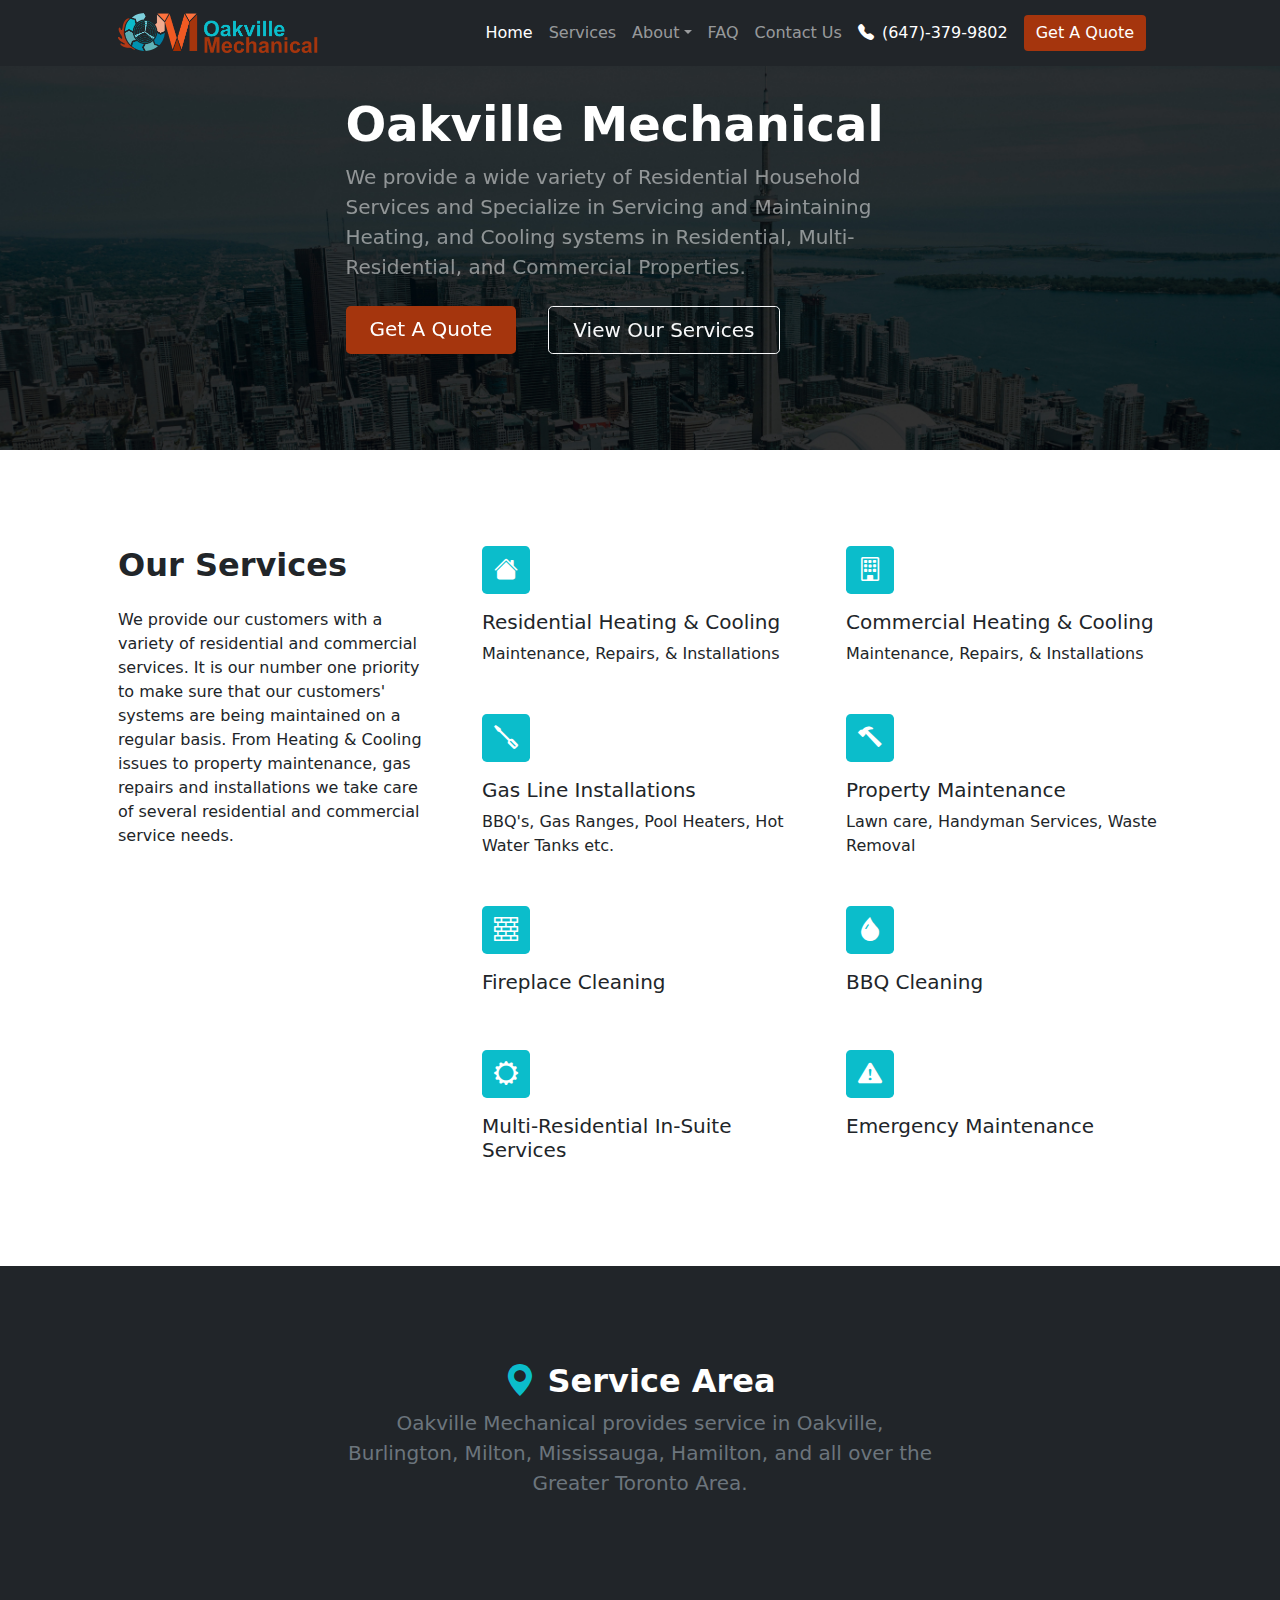
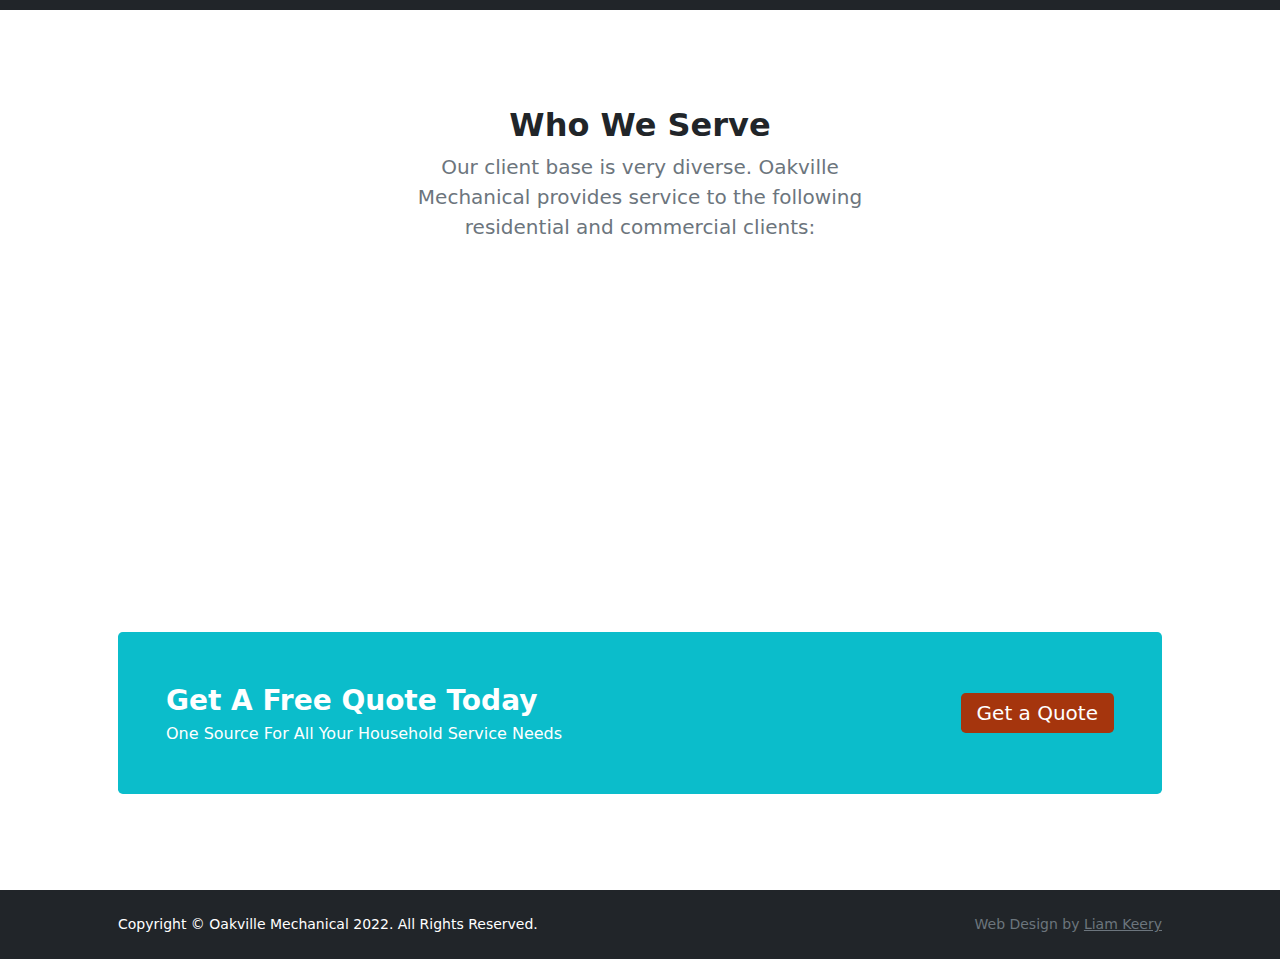
==== index.html @ 13b6da1f "Web upload" ====
<!DOCTYPE html>
<html lang="en">
    <head>
        <meta charset="utf-8" />
        <meta name="viewport" content="width=device-width, initial-scale=1, shrink-to-fit=no" />
        <meta name="description" content="" />
        <meta name="author" content="" />
        <title>Oakville Mechanical</title>
        <!-- Favicon-->
        <link rel="icon" type="image/x-icon" href="assets/favicon.ico" />
        <!-- Bootstrap icons-->
        <link href="https://cdn.jsdelivr.net/npm/bootstrap-icons@1.5.0/font/bootstrap-icons.css" rel="stylesheet" />
        <!-- Core theme CSS (includes Bootstrap)-->
        <link href="css/styles.css" rel="stylesheet" />
        <!-- Custom CSS -->
        <link rel="stylesheet" href="css/main.css">
        <!-- AOS -->
        <link href="https://unpkg.com/aos@2.3.1/dist/aos.css" rel="stylesheet">
        <script src="https://unpkg.com/aos@2.3.1/dist/aos.js"></script>
    </head>
    <body class="d-flex flex-column h-100">
        <main class="flex-shrink-0">
            <!-- Navigation-->
            <nav class="navbar fixed-top navbar-expand-lg navbar-dark bg-dark p-2">
                <div class="container px-5">
                    <a class="navbar-brand" href="index.html">
                        <img class="img-fluid nav-logo" src="images/oakville_mechanical_logo_full.png" alt="Oakville Mechanical">
                    </a>
                    <button class="navbar-toggler" type="button" data-bs-toggle="collapse" data-bs-target="#navbarSupportedContent" aria-controls="navbarSupportedContent" aria-expanded="false" aria-label="Toggle navigation"><span class="navbar-toggler-icon"></span></button>
                    <div class="collapse navbar-collapse" id="navbarSupportedContent">
                        <ul class="navbar-nav ms-auto mb-2 mb-lg-0">
                            <li class="nav-item"><a class="nav-link active" href="index.html">Home</a></li>
                            <li class="nav-item"><a class="nav-link" href="index.html#services">Services</a></li>
                            <li class="nav-item dropdown">
                                <a class="nav-link dropdown-toggle" id="navbarDropdownBlog" href="#" role="button" data-bs-toggle="dropdown" aria-expanded="false">About</a>
                                <ul class="dropdown-menu dropdown-menu-end" aria-labelledby="navbarDropdownBlog">
                                    <li><a class="dropdown-item" href="index.html#service-area">Service Area</a></li>
                                    <li><a class="dropdown-item" href="index.html#clients">Who We Serve</a></li>
                                </ul>
                            </li>
                            <li class="nav-item"><a class="nav-link" href="faq.html">FAQ</a></li>
                            <li class="nav-item"><a class="nav-link" href="contact.html">Contact Us</a></li>
                            <li class="text-white align-items-center d-flex nav-phone"><i class="bi bi-telephone-fill px-2"></i><a class="text-white phone" href="tel:6473799802">(647)-379-9802</a></li>
                        </ul>
                        <a class="btn btn-primary mx-3 nav-quote" href="contact.html">Get A Quote</a>
                        
                    </div>
                </div>
            </nav>
            <!-- Header-->
            <header class="py-5" id="hero">
                <div class="container px-5">
                    <div class="row gx-5 align-items-center justify-content-center">
                        <div class="col-lg-8 col-xl-7 col-xxl-6">
                            <div class="my-5 text-center text-xl-start" data-aos="fade-up" data-aos-duration="2000">
                                <h1 class="display-5 fw-bolder text-white mb-2 mt-2">Oakville Mechanical</h1>
                                <p class="lead fw-normal text-white-50 mb-4">We provide a wide variety of Residential Household Services and Specialize in Servicing and Maintaining  Heating, and Cooling systems in Residential, Multi-Residential, and Commercial Properties.</p>
                                <div class="d-grid gap-3 d-sm-flex justify-content-sm-center justify-content-xl-start">
                                    <a class="btn btn-primary btn-lg px-4 me-sm-3" href="contact.html">Get A Quote</a>
                                    <a class="btn btn-outline-light btn-lg px-4" href="#services">View Our Services</a>
                                </div>
                            </div>
                        </div>
                        <!-- <div class="col-xl-5 col-xxl-6 d-none d-xl-block text-center"><img class="img-fluid rounded-3 my-5" src="images/toronto.jpg" alt="GTA" /></div> -->
                    </div>
                </div>
            </header>
            <!-- Features section-->
            <section class="py-5" id="services">
                <div class="container px-5 my-5">
                    <div class="row gx-5">
                        <div class="col-lg-4 mb-5 mb-lg-0">
                            <h2 class="fw-bolder mb-4">Our Services</h2>
                            <p>We provide our customers with a variety of residential and commercial services. It is our number one priority to make sure that our customers' systems are being maintained on a regular basis. From Heating & Cooling issues to property maintenance, gas repairs and installations we take care of several residential and commercial service needs.</p>
                        </div>
                        <div class="col-lg-8">
                            <div class="row gx-5 row-cols-1 row-cols-md-2">
                                <div class="col mb-5 h-100">
                                    <div class="feature bg-om bg-gradient text-white rounded-3 mb-3"><i class="bi bi-house-fill"></i>
                                    </div>
                                    <h2 class="h5">Residential Heating & Cooling</h2>
                                    <p class="mb-0">Maintenance, Repairs, &amp; Installations</p>
                                </div>
                                <div class="col mb-5 h-100">
                                    <div class="feature bg-om bg-gradient text-white rounded-3 mb-3"><i class="bi bi-building"></i></div>
                                    <h2 class="h5">Commercial Heating & Cooling</h2>
                                    <p class="mb-0">Maintenance, Repairs, &amp; Installations</p>
                                </div>
                                <div class="col mb-5 mb-md-0 h-100">
                                    <div class="feature bg-om bg-gradient text-white rounded-3 mb-3"><i class="bi bi-screwdriver"></i></div>
                                    <h2 class="h5">Gas Line Installations</h2>
                                    <p class="mb-0">BBQ's, Gas Ranges, Pool Heaters, Hot Water Tanks etc.</p>
                                </div>
                                <div class="col h-100">
                                    <div class="feature bg-om bg-gradient text-white rounded-3 mb-3"><i class="bi bi-hammer"></i></div>
                                    <h2 class="h5">Property Maintenance</h2>
                                    <p class="mb-0">Lawn care, Handyman Services, Waste Removal</p>
                                </div>
                            </div>
                            <div class="row mt-5 gx-5 row-cols-1 row-cols-md-2">
                                <div class="col mb-5 h-100">
                                    <div class="feature bg-om bg-gradient text-white rounded-3 mb-3"><i class="bi bi-bricks"></i></div>
                                    <h2 class="h5">Fireplace Cleaning</h2>
                                   
                                </div>
                                <div class="col mb-5 h-100">
                                    <div class="feature bg-om bg-gradient text-white rounded-3 mb-3"><i class="bi bi-droplet-fill"></i></div>
                                    <h2 class="h5">BBQ Cleaning</h5>
                                </div>
                                <div class="col mb-5 mb-md-0 h-100">
                                    <div class="feature bg-om bg-gradient text-white rounded-3 mb-3"><i class="bi bi-gear-wide"></i></div>
                                    <h2 class="h5">Multi-Residential In-Suite Services</h2>
                                    
                                </div>
                                <div class="col h-100">
                                    <div class="feature bg-om bg-gradient text-white rounded-3 mb-3"><i class="bi bi-exclamation-triangle-fill"></i></div>
                                    <h2 class="h5">Emergency Maintenance</h2>
                                    
                                </div>
                            </div>
                        </div>
                    </div>
                </div>
            </section>
            <!-- Testimonial section-->
            <div class="py-5 bg-dark" id="service-area">
                <div class="container px-5 my-5">
                    <div class="row gx-5 justify-content-center">
                        <div class="col-lg-10 col-xl-7">
                            <div class="text-center">
                                <h2 class="fw-bolder text-white"><i class="bi bi-geo-alt-fill" style="color: #0bbdcb;"></i>&nbsp;Service Area</h2>
                                <p class="lead fw-normal text-muted">Oakville Mechanical provides service in Oakville, Burlington, Milton, Mississauga, Hamilton, and all over the Greater Toronto Area.</p>
                            </div>
                        </div>
                    </div>
                </div>
            </div>
            <!-- Blog preview section-->
            <section class="py-5" id="clients">
                <div class="container px-5 my-5">
                    <div class="row gx-5 justify-content-center">
                        <div class="col-lg-8 col-xl-6">
                            <div class="text-center">
                                <h2 class="fw-bolder">Who We Serve</h2>
                                <p class="lead fw-normal text-muted mb-5">Our client base is very diverse. Oakville Mechanical provides service to the following residential and commercial clients:</p>
                            </div>
                        </div>
                    </div>
                    <div class="row gx-5">
                        <div class="row justify-content-center mb-3">
                            <div class="col-sm-4 mb-3" data-aos="fade-up" data-aos-duration="1000" data-aos-offset="200">
                              <div class="card">
                                <div class="card-body">
                                  <h5 class="card-title text-center"><i class="bi bi-check-circle-fill" style="padding-right: 8px;"></i>Home Owners</h5>
                                  
                                </div>
                              </div>
                            </div>
                            <div class="col-sm-4" data-aos="fade-up" data-aos-duration="1000" data-aos-offset="200">
                              <div class="card">
                                <div class="card-body">
                                  <h5 class="card-title text-center"><i class="bi bi-check-circle-fill" style="padding-right: 8px;"></i>Business Owners</h5>
                                  
                                </div>
                              </div>
                            </div>
                          </div>
                          <div class="row justify-content-center mb-3">
                            <div class="col-sm-4 mb-3" data-aos="fade-up" data-aos-duration="1000" data-aos-offset="200">
                              <div class="card">
                                <div class="card-body">
                                  <h5 class="card-title text-center"><i class="bi bi-check-circle-fill" style="padding-right: 8px;"></i>Developers</h5>
                                  
                                </div>
                              </div>
                            </div>
                            <div class="col-sm-4" data-aos="fade-up" data-aos-duration="1000" data-aos-offset="200">
                              <div class="card">
                                <div class="card-body">
                                  <h5 class="card-title text-center"><i class="bi bi-check-circle-fill" style="padding-right: 8px;"></i>Property Managers</h5>
                                </div>
                              </div>
                            </div>
                          </div>
                          <div class="row justify-content-center mb-3">
                            <div class="col-sm-4 mb-3" data-aos="fade-up" data-aos-duration="1000" data-aos-offset="200">
                              <div class="card">
                                <div class="card-body">
                                  <h5 class="card-title text-center"><i class="bi bi-check-circle-fill" style="padding-right: 8px;"></i>Facility Managers</h5>
                                  
                                </div>
                              </div>
                            </div>
                            <div class="col-sm-4" data-aos="fade-up" data-aos-duration="1000" data-aos-offset="200">
                              <div class="card">
                                <div class="card-body">
                                  <h5 class="card-title text-center"><i class="bi bi-check-circle-fill" style="padding-right: 8px;"></i>High-Rise Residential</h5>
                                  
                                </div>
                              </div>
                            </div>
                          </div>
                    </div>
                    <!-- Call to action-->
                    <aside class="bg-om bg-gradient rounded-3 p-4 p-sm-5 mt-5">
                        <div class="d-flex align-items-center justify-content-between flex-column flex-xl-row text-center text-xl-start">
                            <div class="mb-4 mb-xl-0">
                                <div class="fs-3 fw-bold text-white">Get A Free Quote Today</div>
                                <div class="text-white">One Source For All Your Household Service Needs</div>
                            </div>
                            <div class="ms-xl-4">
                                    <a href="contact.html" class="btn-lg btn-primary" style="text-decoration: none;" id="button-newsletter">Get a Quote</a>      
                            </div>
                        </div>
                    </aside>
                </div>
            </section>
        </main>
        <!-- Footer-->
        <footer class="bg-dark py-4 mt-auto">
            <div class="container px-5">
                <div class="row align-items-center justify-content-between flex-column flex-sm-row">
                    <div class="col-auto"><div class="small m-0 text-white">Copyright &copy; Oakville Mechanical 2022. All Rights Reserved.</div></div>
                    <div class="col-auto">
                        <!-- <a class="link-light small" href="#!">Privacy</a>
                        <span class="text-white mx-1">&middot;</span>
                        <a class="link-light small" href="#!">Terms</a>
                        <span class="text-white mx-1">&middot;</span>
                        <a class="link-light small" href="#!">Contact</a> -->
                        <div class="small m-0 text-muted">Web Design by <a class="text-muted" href="http://liamkeery.com">Liam Keery</a></div>
                    </div>
                </div>
            </div>
        </footer>
        <!-- Bootstrap core JS-->
        <script src="https://cdn.jsdelivr.net/npm/bootstrap@5.1.3/dist/js/bootstrap.bundle.min.js"></script>
        <!-- Core theme JS-->
        <script src="js/scripts.js"></script>
        <!-- AOS -->
        <script>
            AOS.init();
        </script>
    </body>
</html>
---- css/main.css ----
html {
    scroll-behavior: smooth;
  }

.nav-logo {
    max-width: 200px;
}

.btn-primary {
    background: #a5350d !important;
    border: 0 !important;
}

.bi-check-circle-fill {
    color: green !important;
}

#hero {
    background:url('/images/toronto.jpg');
    background-size: cover;
    background-position: top;
}

.phone {
    text-decoration: none;
}

.phone:hover {
    text-decoration: underline;
}

.bg-om {
    background: #0bbdcb !important;
}

/* Extra small devices (phones, 600px and down) */
@media only screen and (max-width: 600px) {
    .nav-phone {
        padding-top: 8px !important;
        padding-bottom: 8px !important;
    }

    .nav-quote {
        margin-bottom: 16px !important;
    }
}
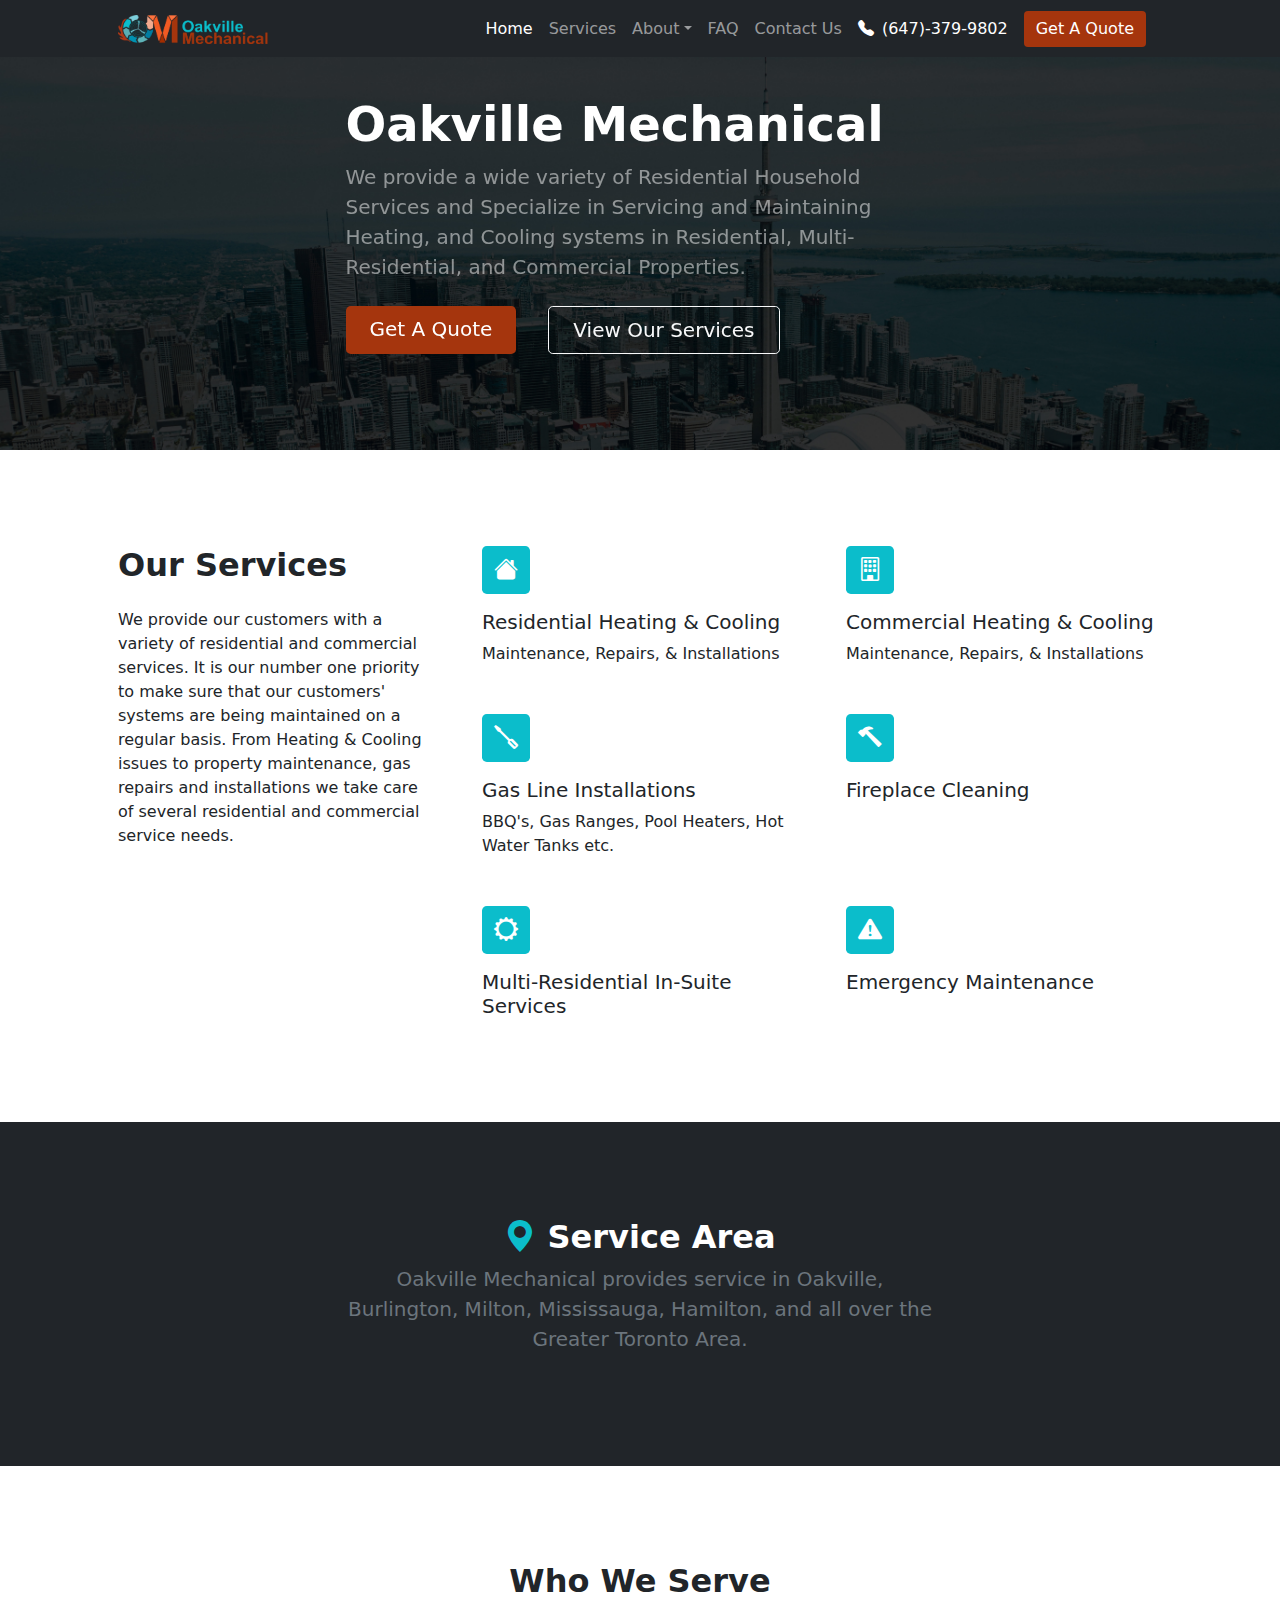
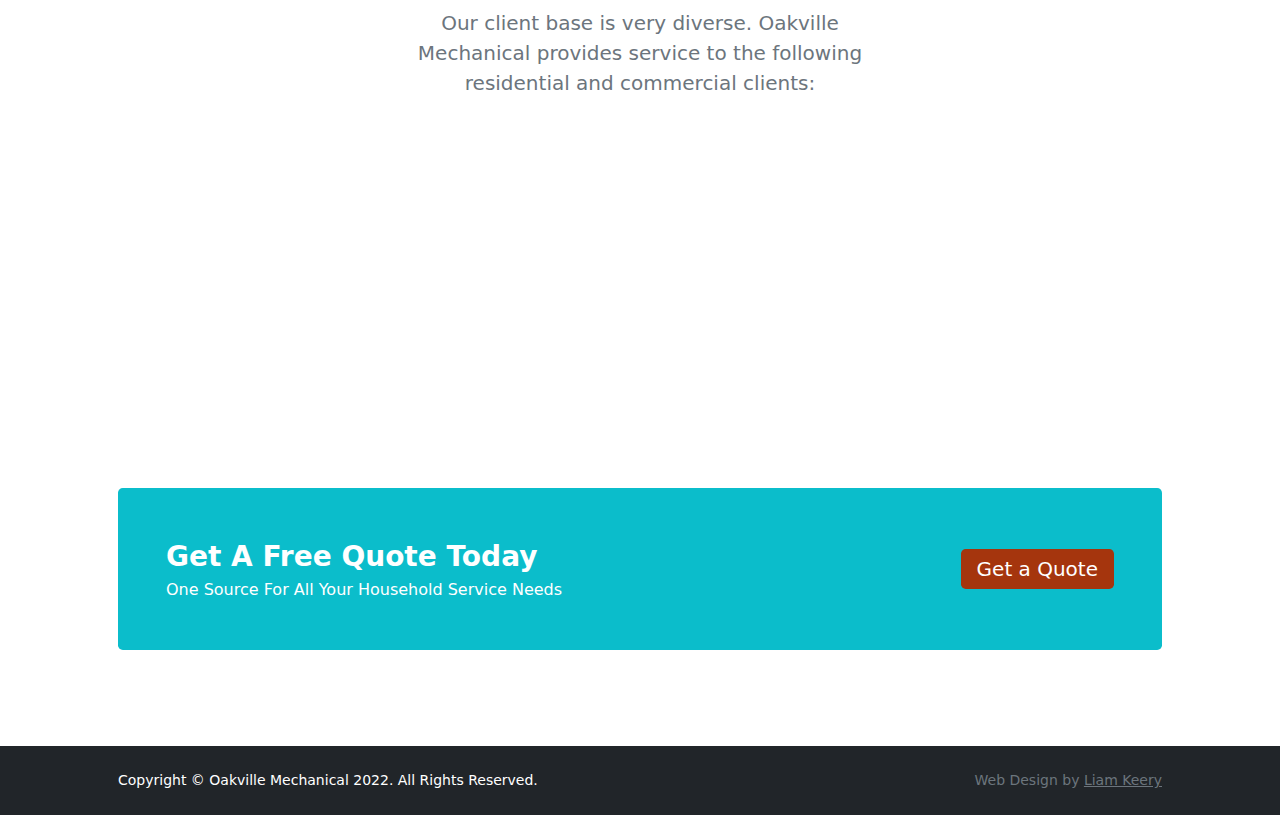
==== commit 3ab2bacc: "Small update" ====
--- a/index.html
+++ b/index.html
@@ -2,14 +2,25 @@
 <html lang="en">
     <head>
         <meta charset="utf-8" />
-        <meta name="viewport" content="width=device-width, initial-scale=1, shrink-to-fit=no" />
-        <meta name="description" content="" />
-        <meta name="author" content="" />
-        <title>Oakville Mechanical</title>
+        <meta name="viewport" content="width=device-width, initial-scale=1,
+            shrink-to-fit=no" />
+        <meta name="description" content="Oakville Mechanical provides a wide
+            variety of Residential Household Services within the Greater Toronto
+            Area.">
+        <meta name="keywords" content="oakville, mechanical, hvac, toronto, gta,
+            burlington, hamilton, mississauga, technician, insured, heating
+            service, cooling service, property maintenance, maintenance,
+            emergency hvac, hvac service, oakville mechanical, commercial hvac">
+        <meta name="robots" content="index, follow">
+        <meta http-equiv="Content-Type" content="text/html; charset=utf-8">
+        <meta name="language" content="English">
+        <title>Oakville Mechanical | Home</title>
         <!-- Favicon-->
         <link rel="icon" type="image/x-icon" href="assets/favicon.ico" />
         <!-- Bootstrap icons-->
-        <link href="https://cdn.jsdelivr.net/npm/bootstrap-icons@1.5.0/font/bootstrap-icons.css" rel="stylesheet" />
+        <link
+            href="https://cdn.jsdelivr.net/npm/bootstrap-icons@1.5.0/font/bootstrap-icons.css"
+            rel="stylesheet" />
         <!-- Core theme CSS (includes Bootstrap)-->
         <link href="css/styles.css" rel="stylesheet" />
         <!-- Custom CSS -->
@@ -21,43 +32,81 @@
     <body class="d-flex flex-column h-100">
         <main class="flex-shrink-0">
             <!-- Navigation-->
-            <nav class="navbar fixed-top navbar-expand-lg navbar-dark bg-dark p-2">
+            <nav class="navbar fixed-top navbar-expand-lg navbar-dark bg-dark
+                p-2">
                 <div class="container px-5">
                     <a class="navbar-brand" href="index.html">
-                        <img class="img-fluid nav-logo" src="images/oakville_mechanical_logo_full.png" alt="Oakville Mechanical">
+                        <img class="img-fluid nav-logo"
+                            src="images/oakville_mechanical_logo_full.png"
+                            alt="Oakville Mechanical">
                     </a>
-                    <button class="navbar-toggler" type="button" data-bs-toggle="collapse" data-bs-target="#navbarSupportedContent" aria-controls="navbarSupportedContent" aria-expanded="false" aria-label="Toggle navigation"><span class="navbar-toggler-icon"></span></button>
-                    <div class="collapse navbar-collapse" id="navbarSupportedContent">
+                    <button class="navbar-toggler" type="button"
+                        data-bs-toggle="collapse"
+                        data-bs-target="#navbarSupportedContent"
+                        aria-controls="navbarSupportedContent"
+                        aria-expanded="false" aria-label="Toggle navigation"><span
+                            class="navbar-toggler-icon"></span></button>
+                    <div class="collapse navbar-collapse"
+                        id="navbarSupportedContent">
                         <ul class="navbar-nav ms-auto mb-2 mb-lg-0">
-                            <li class="nav-item"><a class="nav-link active" href="index.html">Home</a></li>
-                            <li class="nav-item"><a class="nav-link" href="index.html#services">Services</a></li>
+                            <li class="nav-item"><a class="nav-link active"
+                                    href="index.html">Home</a></li>
+                            <li class="nav-item"><a class="nav-link"
+                                    href="index.html#services">Services</a></li>
                             <li class="nav-item dropdown">
-                                <a class="nav-link dropdown-toggle" id="navbarDropdownBlog" href="#" role="button" data-bs-toggle="dropdown" aria-expanded="false">About</a>
-                                <ul class="dropdown-menu dropdown-menu-end" aria-labelledby="navbarDropdownBlog">
-                                    <li><a class="dropdown-item" href="index.html#service-area">Service Area</a></li>
-                                    <li><a class="dropdown-item" href="index.html#clients">Who We Serve</a></li>
+                                <a class="nav-link dropdown-toggle"
+                                    id="navbarDropdownBlog" href="#"
+                                    role="button" data-bs-toggle="dropdown"
+                                    aria-expanded="false">About</a>
+                                <ul class="dropdown-menu dropdown-menu-end"
+                                    aria-labelledby="navbarDropdownBlog">
+                                    <li><a class="dropdown-item"
+                                            href="index.html#service-area">Service
+                                            Area</a></li>
+                                    <li><a class="dropdown-item"
+                                            href="index.html#clients">Who We
+                                            Serve</a></li>
                                 </ul>
                             </li>
-                            <li class="nav-item"><a class="nav-link" href="faq.html">FAQ</a></li>
-                            <li class="nav-item"><a class="nav-link" href="contact.html">Contact Us</a></li>
-                            <li class="text-white align-items-center d-flex nav-phone"><i class="bi bi-telephone-fill px-2"></i><a class="text-white phone" href="tel:6473799802">(647)-379-9802</a></li>
+                            <li class="nav-item"><a class="nav-link"
+                                    href="faq.html">FAQ</a></li>
+                            <li class="nav-item"><a class="nav-link"
+                                    href="contact.html">Contact Us</a></li>
+                            <li class="text-white align-items-center d-flex
+                                nav-phone"><i class="bi bi-telephone-fill px-2"></i><a
+                                    class="text-white phone"
+                                    href="tel:6473799802">(647)-379-9802</a></li>
                         </ul>
-                        <a class="btn btn-primary mx-3 nav-quote" href="contact.html">Get A Quote</a>
-                        
+                        <a class="btn btn-primary mx-3 nav-quote"
+                            href="contact.html">Get A Quote</a>
+
                     </div>
                 </div>
             </nav>
             <!-- Header-->
             <header class="py-5" id="hero">
                 <div class="container px-5">
-                    <div class="row gx-5 align-items-center justify-content-center">
+                    <div class="row gx-5 align-items-center
+                        justify-content-center">
                         <div class="col-lg-8 col-xl-7 col-xxl-6">
-                            <div class="my-5 text-center text-xl-start" data-aos="fade-up" data-aos-duration="2000">
-                                <h1 class="display-5 fw-bolder text-white mb-2 mt-2">Oakville Mechanical</h1>
-                                <p class="lead fw-normal text-white-50 mb-4">We provide a wide variety of Residential Household Services and Specialize in Servicing and Maintaining  Heating, and Cooling systems in Residential, Multi-Residential, and Commercial Properties.</p>
-                                <div class="d-grid gap-3 d-sm-flex justify-content-sm-center justify-content-xl-start">
-                                    <a class="btn btn-primary btn-lg px-4 me-sm-3" href="contact.html">Get A Quote</a>
-                                    <a class="btn btn-outline-light btn-lg px-4" href="#services">View Our Services</a>
+                            <div class="my-5 text-center text-xl-start"
+                                data-aos="fade-up" data-aos-duration="2000">
+                                <h1 class="display-5 fw-bolder text-white mb-2
+                                    mt-2">Oakville Mechanical</h1>
+                                <p class="lead fw-normal text-white-50 mb-4">We
+                                    provide a wide variety of Residential
+                                    Household Services and Specialize in
+                                    Servicing and Maintaining Heating, and
+                                    Cooling systems in Residential,
+                                    Multi-Residential, and Commercial
+                                    Properties.</p>
+                                <div class="d-grid gap-3 d-sm-flex
+                                    justify-content-sm-center
+                                    justify-content-xl-start">
+                                    <a class="btn btn-primary btn-lg px-4
+                                        me-sm-3" href="contact.html">Get A Quote</a>
+                                    <a class="btn btn-outline-light btn-lg px-4"
+                                        href="#services">View Our Services</a>
                                 </div>
                             </div>
                         </div>
@@ -71,51 +120,76 @@
                     <div class="row gx-5">
                         <div class="col-lg-4 mb-5 mb-lg-0">
                             <h2 class="fw-bolder mb-4">Our Services</h2>
-                            <p>We provide our customers with a variety of residential and commercial services. It is our number one priority to make sure that our customers' systems are being maintained on a regular basis. From Heating & Cooling issues to property maintenance, gas repairs and installations we take care of several residential and commercial service needs.</p>
+                            <p>We provide our customers with a variety of
+                                residential and commercial services. It is our
+                                number one priority to make sure that our
+                                customers' systems are being maintained on a
+                                regular basis. From Heating & Cooling issues to
+                                property maintenance, gas repairs and
+                                installations we take care of several
+                                residential and commercial service needs.</p>
                         </div>
                         <div class="col-lg-8">
                             <div class="row gx-5 row-cols-1 row-cols-md-2">
                                 <div class="col mb-5 h-100">
-                                    <div class="feature bg-om bg-gradient text-white rounded-3 mb-3"><i class="bi bi-house-fill"></i>
+                                    <div class="feature bg-om bg-gradient
+                                        text-white rounded-3 mb-3"><i class="bi
+                                            bi-house-fill"></i>
                                     </div>
                                     <h2 class="h5">Residential Heating & Cooling</h2>
-                                    <p class="mb-0">Maintenance, Repairs, &amp; Installations</p>
+                                    <p class="mb-0">Maintenance, Repairs, &amp;
+                                        Installations</p>
                                 </div>
                                 <div class="col mb-5 h-100">
-                                    <div class="feature bg-om bg-gradient text-white rounded-3 mb-3"><i class="bi bi-building"></i></div>
+                                    <div class="feature bg-om bg-gradient
+                                        text-white rounded-3 mb-3"><i class="bi
+                                            bi-building"></i></div>
                                     <h2 class="h5">Commercial Heating & Cooling</h2>
-                                    <p class="mb-0">Maintenance, Repairs, &amp; Installations</p>
+                                    <p class="mb-0">Maintenance, Repairs, &amp;
+                                        Installations</p>
                                 </div>
                                 <div class="col mb-5 mb-md-0 h-100">
-                                    <div class="feature bg-om bg-gradient text-white rounded-3 mb-3"><i class="bi bi-screwdriver"></i></div>
+                                    <div class="feature bg-om bg-gradient
+                                        text-white rounded-3 mb-3"><i class="bi
+                                            bi-screwdriver"></i></div>
                                     <h2 class="h5">Gas Line Installations</h2>
-                                    <p class="mb-0">BBQ's, Gas Ranges, Pool Heaters, Hot Water Tanks etc.</p>
+                                    <p class="mb-0">BBQ's, Gas Ranges, Pool
+                                        Heaters, Hot Water Tanks etc.</p>
                                 </div>
                                 <div class="col h-100">
-                                    <div class="feature bg-om bg-gradient text-white rounded-3 mb-3"><i class="bi bi-hammer"></i></div>
-                                    <h2 class="h5">Property Maintenance</h2>
-                                    <p class="mb-0">Lawn care, Handyman Services, Waste Removal</p>
+                                    <div class="feature bg-om bg-gradient
+                                        text-white rounded-3 mb-3"><i class="bi
+                                            bi-hammer"></i></div>
+                                    <h2 class="h5">Fireplace Cleaning</h2>
+                                    
                                 </div>
                             </div>
                             <div class="row mt-5 gx-5 row-cols-1 row-cols-md-2">
+                                <!-- <div class="col mb-5 h-100">
+                                    <div class="feature bg-om bg-gradient
+                                        text-white rounded-3 mb-3"><i class="bi
+                                            bi-bricks"></i></div>
+                                    <h2 class="h5">Fireplace Cleaning</h2>
+                                </div>
                                 <div class="col mb-5 h-100">
-                                    <div class="feature bg-om bg-gradient text-white rounded-3 mb-3"><i class="bi bi-bricks"></i></div>
-                                    <h2 class="h5">Fireplace Cleaning</h2>
-                                   
-                                </div>
-                                <div class="col mb-5 h-100">
-                                    <div class="feature bg-om bg-gradient text-white rounded-3 mb-3"><i class="bi bi-droplet-fill"></i></div>
+                                    <div class="feature bg-om bg-gradient
+                                        text-white rounded-3 mb-3"><i class="bi
+                                            bi-droplet-fill"></i></div>
                                     <h2 class="h5">BBQ Cleaning</h5>
-                                </div>
+                                </div> -->
                                 <div class="col mb-5 mb-md-0 h-100">
-                                    <div class="feature bg-om bg-gradient text-white rounded-3 mb-3"><i class="bi bi-gear-wide"></i></div>
-                                    <h2 class="h5">Multi-Residential In-Suite Services</h2>
-                                    
+                                    <div class="feature bg-om bg-gradient
+                                        text-white rounded-3 mb-3"><i class="bi
+                                            bi-gear-wide"></i></div>
+                                    <h2 class="h5">Multi-Residential In-Suite
+                                        Services</h2>
+
                                 </div>
                                 <div class="col h-100">
-                                    <div class="feature bg-om bg-gradient text-white rounded-3 mb-3"><i class="bi bi-exclamation-triangle-fill"></i></div>
+                                    <div class="feature bg-om bg-gradient
+                                        text-white rounded-3 mb-3"><i class="bi
+                                            bi-exclamation-triangle-fill"></i></div>
                                     <h2 class="h5">Emergency Maintenance</h2>
-                                    
                                 </div>
                             </div>
                         </div>
@@ -128,8 +202,13 @@
                     <div class="row gx-5 justify-content-center">
                         <div class="col-lg-10 col-xl-7">
                             <div class="text-center">
-                                <h2 class="fw-bolder text-white"><i class="bi bi-geo-alt-fill" style="color: #0bbdcb;"></i>&nbsp;Service Area</h2>
-                                <p class="lead fw-normal text-muted">Oakville Mechanical provides service in Oakville, Burlington, Milton, Mississauga, Hamilton, and all over the Greater Toronto Area.</p>
+                                <h2 class="fw-bolder text-white"><i class="bi
+                                        bi-geo-alt-fill" style="color:
+                                        #0bbdcb;"></i>&nbsp;Service Area</h2>
+                                <p class="lead fw-normal text-muted">Oakville
+                                    Mechanical provides service in Oakville,
+                                    Burlington, Milton, Mississauga, Hamilton,
+                                    and all over the Greater Toronto Area.</p>
                             </div>
                         </div>
                     </div>
@@ -142,74 +221,105 @@
                         <div class="col-lg-8 col-xl-6">
                             <div class="text-center">
                                 <h2 class="fw-bolder">Who We Serve</h2>
-                                <p class="lead fw-normal text-muted mb-5">Our client base is very diverse. Oakville Mechanical provides service to the following residential and commercial clients:</p>
+                                <p class="lead fw-normal text-muted mb-5">Our
+                                    client base is very diverse. Oakville
+                                    Mechanical provides service to the following
+                                    residential and commercial clients:</p>
                             </div>
                         </div>
                     </div>
                     <div class="row gx-5">
                         <div class="row justify-content-center mb-3">
-                            <div class="col-sm-4 mb-3" data-aos="fade-up" data-aos-duration="1000" data-aos-offset="200">
-                              <div class="card">
-                                <div class="card-body">
-                                  <h5 class="card-title text-center"><i class="bi bi-check-circle-fill" style="padding-right: 8px;"></i>Home Owners</h5>
-                                  
-                                </div>
-                              </div>
-                            </div>
-                            <div class="col-sm-4" data-aos="fade-up" data-aos-duration="1000" data-aos-offset="200">
-                              <div class="card">
-                                <div class="card-body">
-                                  <h5 class="card-title text-center"><i class="bi bi-check-circle-fill" style="padding-right: 8px;"></i>Business Owners</h5>
-                                  
-                                </div>
-                              </div>
-                            </div>
-                          </div>
-                          <div class="row justify-content-center mb-3">
-                            <div class="col-sm-4 mb-3" data-aos="fade-up" data-aos-duration="1000" data-aos-offset="200">
-                              <div class="card">
-                                <div class="card-body">
-                                  <h5 class="card-title text-center"><i class="bi bi-check-circle-fill" style="padding-right: 8px;"></i>Developers</h5>
-                                  
-                                </div>
-                              </div>
-                            </div>
-                            <div class="col-sm-4" data-aos="fade-up" data-aos-duration="1000" data-aos-offset="200">
-                              <div class="card">
-                                <div class="card-body">
-                                  <h5 class="card-title text-center"><i class="bi bi-check-circle-fill" style="padding-right: 8px;"></i>Property Managers</h5>
-                                </div>
-                              </div>
-                            </div>
-                          </div>
-                          <div class="row justify-content-center mb-3">
-                            <div class="col-sm-4 mb-3" data-aos="fade-up" data-aos-duration="1000" data-aos-offset="200">
-                              <div class="card">
-                                <div class="card-body">
-                                  <h5 class="card-title text-center"><i class="bi bi-check-circle-fill" style="padding-right: 8px;"></i>Facility Managers</h5>
-                                  
-                                </div>
-                              </div>
-                            </div>
-                            <div class="col-sm-4" data-aos="fade-up" data-aos-duration="1000" data-aos-offset="200">
-                              <div class="card">
-                                <div class="card-body">
-                                  <h5 class="card-title text-center"><i class="bi bi-check-circle-fill" style="padding-right: 8px;"></i>High-Rise Residential</h5>
-                                  
-                                </div>
-                              </div>
-                            </div>
-                          </div>
+                            <div class="col-sm-4 mb-3" data-aos="fade-up"
+                                data-aos-duration="1000" data-aos-offset="200">
+                                <div class="card">
+                                    <div class="card-body">
+                                        <h5 class="card-title text-center"><i
+                                                class="bi bi-check-circle-fill"
+                                                style="padding-right: 8px;"></i>Home
+                                            Owners</h5>
+
+                                    </div>
+                                </div>
+                            </div>
+                            <div class="col-sm-4" data-aos="fade-up"
+                                data-aos-duration="1000" data-aos-offset="200">
+                                <div class="card">
+                                    <div class="card-body">
+                                        <h5 class="card-title text-center"><i
+                                                class="bi bi-check-circle-fill"
+                                                style="padding-right: 8px;"></i>Business
+                                            Owners</h5>
+
+                                    </div>
+                                </div>
+                            </div>
+                        </div>
+                        <div class="row justify-content-center mb-3">
+                            <div class="col-sm-4 mb-3" data-aos="fade-up"
+                                data-aos-duration="1000" data-aos-offset="200">
+                                <div class="card">
+                                    <div class="card-body">
+                                        <h5 class="card-title text-center"><i
+                                                class="bi bi-check-circle-fill"
+                                                style="padding-right: 8px;"></i>Developers</h5>
+                                    </div>
+                                </div>
+                            </div>
+                            <div class="col-sm-4" data-aos="fade-up"
+                                data-aos-duration="1000" data-aos-offset="200">
+                                <div class="card">
+                                    <div class="card-body">
+                                        <h5 class="card-title text-center"><i
+                                                class="bi bi-check-circle-fill"
+                                                style="padding-right: 8px;"></i>Property
+                                            Managers</h5>
+                                    </div>
+                                </div>
+                            </div>
+                        </div>
+                        <div class="row justify-content-center mb-3">
+                            <div class="col-sm-4 mb-3" data-aos="fade-up"
+                                data-aos-duration="1000" data-aos-offset="200">
+                                <div class="card">
+                                    <div class="card-body">
+                                        <h5 class="card-title text-center"><i
+                                                class="bi bi-check-circle-fill"
+                                                style="padding-right: 8px;"></i>Facility
+                                            Managers</h5>
+
+                                    </div>
+                                </div>
+                            </div>
+                            <div class="col-sm-4" data-aos="fade-up"
+                                data-aos-duration="1000" data-aos-offset="200">
+                                <div class="card">
+                                    <div class="card-body">
+                                        <h5 class="card-title text-center"><i
+                                                class="bi bi-check-circle-fill"
+                                                style="padding-right: 8px;"></i>High-Rise
+                                            Residential</h5>
+
+                                    </div>
+                                </div>
+                            </div>
+                        </div>
                     </div>
                     <!-- Call to action-->
                     <aside class="bg-om bg-gradient rounded-3 p-4 p-sm-5 mt-5">
-                        <div class="d-flex align-items-center justify-content-between flex-column flex-xl-row text-center text-xl-start">
+                        <div class="d-flex align-items-center
+                            justify-content-between flex-column flex-xl-row
+                            text-center text-xl-start">
                             <div class="mb-4 mb-xl-0">
-                                <div class="fs-3 fw-bold text-white">Get A Free Quote Today</div>
-                                <div class="text-white">One Source For All Your Household Service Needs</div>
+                                <div class="fs-3 fw-bold text-white">Get A Free
+                                    Quote Today</div>
+                                <div class="text-white">One Source For All Your
+                                    Household Service Needs</div>
                             </div>
                             <div class="ms-xl-4">
-                                    <a href="contact.html" class="btn-lg btn-primary" style="text-decoration: none;" id="button-newsletter">Get a Quote</a>      
+                                <a href="contact.html" class="btn-lg
+                                    btn-primary" style="text-decoration: none;"
+                                    id="button-newsletter">Get a Quote</a>
                             </div>
                         </div>
                     </aside>
@@ -219,21 +329,27 @@
         <!-- Footer-->
         <footer class="bg-dark py-4 mt-auto">
             <div class="container px-5">
-                <div class="row align-items-center justify-content-between flex-column flex-sm-row">
-                    <div class="col-auto"><div class="small m-0 text-white">Copyright &copy; Oakville Mechanical 2022. All Rights Reserved.</div></div>
+                <div class="row align-items-center justify-content-between
+                    flex-column flex-sm-row">
+                    <div class="col-auto"><div class="small m-0 text-white">Copyright
+                            &copy; Oakville Mechanical 2022. All Rights
+                            Reserved.</div></div>
                     <div class="col-auto">
                         <!-- <a class="link-light small" href="#!">Privacy</a>
                         <span class="text-white mx-1">&middot;</span>
                         <a class="link-light small" href="#!">Terms</a>
                         <span class="text-white mx-1">&middot;</span>
                         <a class="link-light small" href="#!">Contact</a> -->
-                        <div class="small m-0 text-muted">Web Design by <a class="text-muted" href="http://liamkeery.com">Liam Keery</a></div>
+                        <div class="small m-0 text-muted">Web Design by <a
+                                class="text-muted" href="http://liamkeery.com">Liam
+                                Keery</a></div>
                     </div>
                 </div>
             </div>
         </footer>
         <!-- Bootstrap core JS-->
-        <script src="https://cdn.jsdelivr.net/npm/bootstrap@5.1.3/dist/js/bootstrap.bundle.min.js"></script>
+        <script
+            src="https://cdn.jsdelivr.net/npm/bootstrap@5.1.3/dist/js/bootstrap.bundle.min.js"></script>
         <!-- Core theme JS-->
         <script src="js/scripts.js"></script>
         <!-- AOS -->
--- a/css/main.css
+++ b/css/main.css
@@ -3,7 +3,7 @@
   }
 
 .nav-logo {
-    max-width: 200px;
+    max-width: 150px;
 }
 
 .btn-primary {
